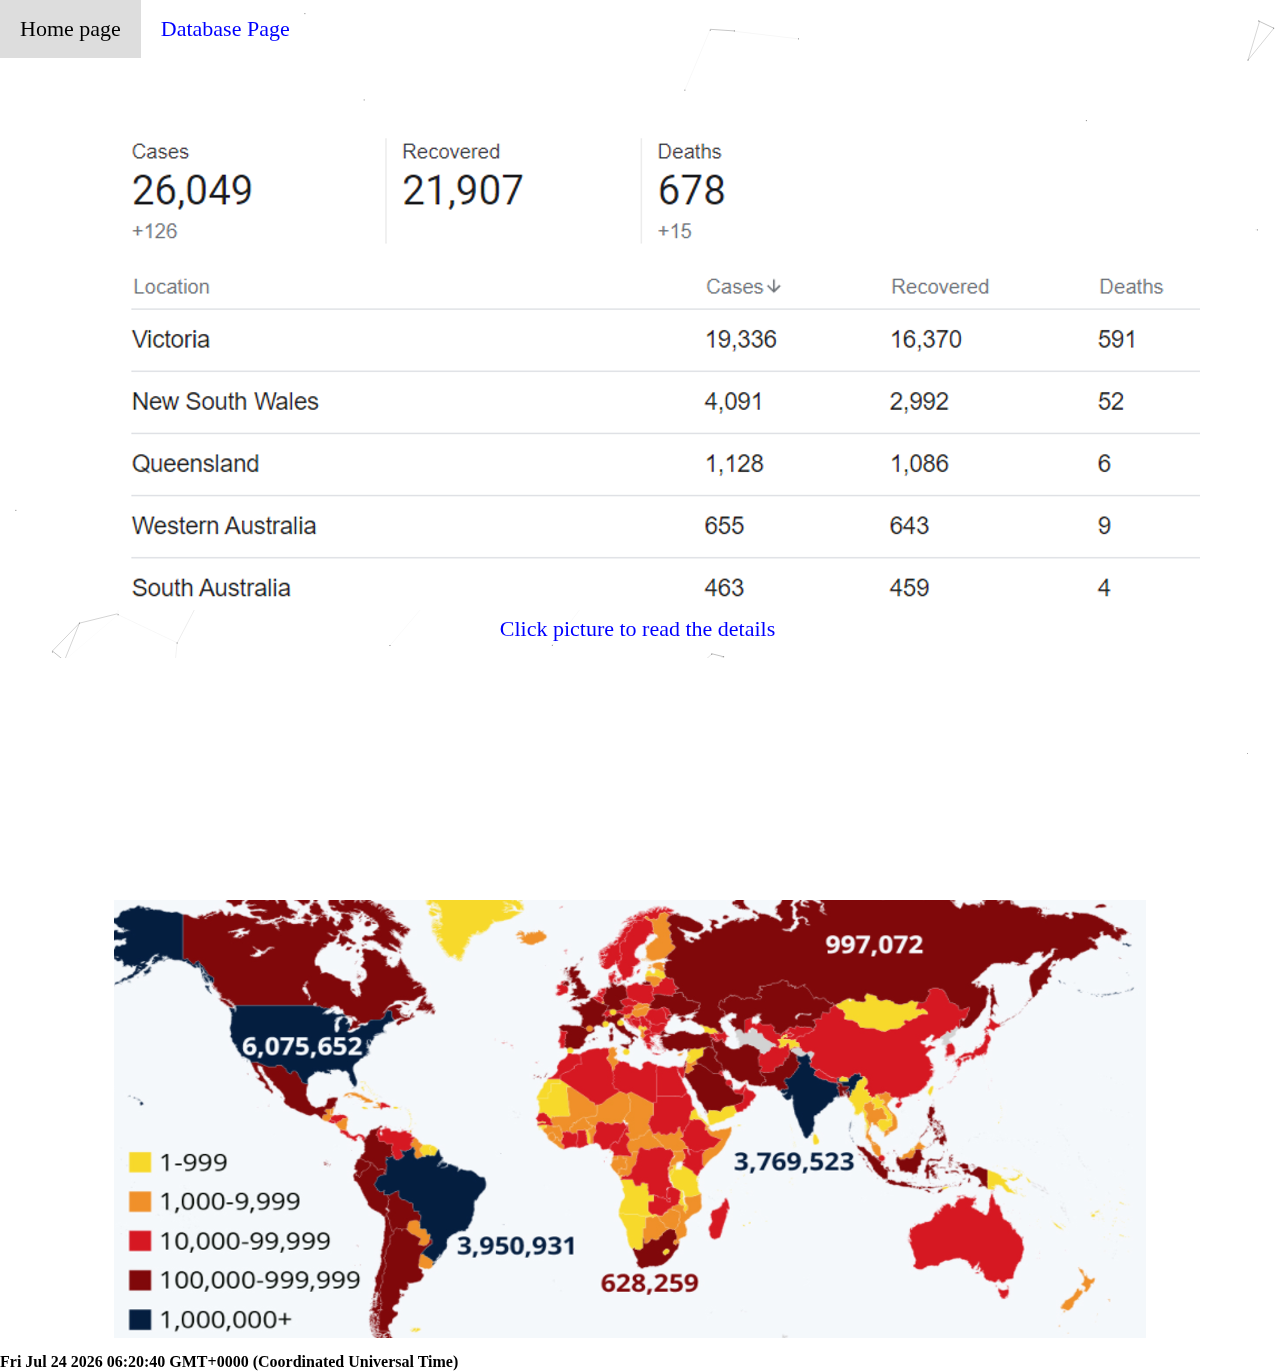
==== index.html @ 193a37d1 "Update index.html" ====
<!doctype html>
<html lang="en">





<head>
  <div class="topnav" id="mynav">
      <div>
      <a href="index.html">Home page</a>
      <a href="data.html">Database Page</a>
      <a href="javascript:void(0);" class="icon" onclick="myFunction()">
        <i class="fa fa-bars"></i></a>
    </div>
  <meta charset="utf-8">
  <meta name="viewport" content="width=device-width, initial-scale=1">

  <title>Database</title>

  <link rel="stylesheet" href="css/home.css">


</head>


<body>
  <br></br><br></br>
  <div class="fade-in-words">
           <center><div class="first-words"><h1><b>Covid-19 dissemination alerts</b></div></center>
  <div>
  <script language =javascript >
  var curIndex=0;
  //时间间隔 单位毫秒
  var timeInterval=3000;
  var arr=new Array();
  arr[0]="1.png";
  arr[1]="2.png";
  arr[2]="3.png";
  arr[3]="4.png";

  setInterval(changeImg,timeInterval);
  function changeImg()
  {
      var obj=document.getElementById("obj");
      if (curIndex==arr.length-1)
      {
          curIndex=0;
      }
      else
      {
          curIndex+=1;
      }
      obj.src=arr[curIndex];
  }
  </script>

  <a href="https://www.news.com.au/"><img id=obj src ="1.png" border =0 />
    <p>Click picture to read the details
</div></a>

</body>
<footer>
  <div class="second-words">  <p><h2>Since the first coronavirus case spotted in China on December 2019, The fight against the virus has been going on for more than half a year, mankind has been searching for cure and countermeasures, but things are not getting better.
</div></div>
    <center><img  src ="5.png" border =0 /></center>
      <h4><script src="js/scripts1.js"></script>
</footer>
</html>
---- css/home.css ----
/*自定义一个透明度从0到1的动画，它的名称是fade-in*/
@keyframes fade-in{
    0%{ opacity: 0;}
    100%{opacity:1;}
}
@-webkit-keyframes fade-in{
    0%{ opacity: 0;}
    100%{opacity:1;}
}
@-ms-keyframes fade-in{
    0%{ opacity: 0;}
    100%{opacity:1;}
}
@-o-keyframes fade-in{
    0%{ opacity: 0;}
    100%{opacity:1;}
}
@-moz-keyframes fade-in{
    0%{ opacity: 0;}
    100%{opacity:1;}
}
.first-words{
    opacity: 0;      /*实先规定文字的状态是不显示的*/
    animation: fade-in 4s ease 0s 1;    /*调用名称为fade-in的动画，全程动画显示时间4S，进入方式为ease，延时0S进入，播放次数1次*/
    -webkit-animation: fade-in 4s ease 0s 1;
    -moz-animation: fade-in 4s ease 0s 1;
    -o-animation: fade-in 4s ease 0s 1;
    -ms-animation: fade-in 4s ease 0s 1;

    /*规定动画的最后状态为结束状态*/
    animation-fill-mode:forwards;
    -webkit-animation-fill-mode: forwards;
      -o-animation-fill-mode: forwards;
      -ms-animation-fill-mode: forwards;
      -moz-animation-fill-mode: forwards;
}
.second-words{
    opacity: 0;
    animation: fade-in 4s ease 2s 1;
    -webkit-animation: fade-in 4s ease 2s 1;
    -moz-animation: fade-in 4s ease 2s 1;
    -o-animation: fade-in 4s ease 2s 1;
    -ms-animation: fade-in 4s ease 2s 1;

    /*规定动画的最后状态为结束状态*/
    animation-fill-mode:forwards;
    -webkit-animation-fill-mode: forwards;
      -o-animation-fill-mode: forwards;
      -ms-animation-fill-mode: forwards;
      -moz-animation-fill-mode: forwards;
}


*{
    margin: 0;
    padding: 0;
}
html,body{
    height: 100%;
}
#container{
    /*保证footer是相对于container位置绝对定位*/
    position:relative;
    width:100%;
    min-height:100%;
    /*设置padding-bottom值大于等于footer的height值，以保证main的内容能够全部显示出来而不被footer遮盖；*/
    padding-bottom: 100px;
    box-sizing: border-box;
}
header{
    width: 100%;
    height: 200px;
    background: #999;
}
.main{
    width: 100%;
    height: 200px;
    background: orange;
}
footer{
    width: 100%;
    height:100px;   /* footer的高度一定要是固定值*/
    position:absolute;
    bottom:0px;
    left:0px;
    background: white;
}




.topnav a {
  float: left;
  display: block;
  color: blue;
  text-align: center;
  padding: 16px 20px;
  text-decoration: none;
  font-size: 22px;
}

.topnav a:hover {
  background-color: #ddd;
  color: black;
}

.topnav a.active {
  background-color: #4CAF50;
  color: white;
}

.topnav .icon {
  display: none;
}
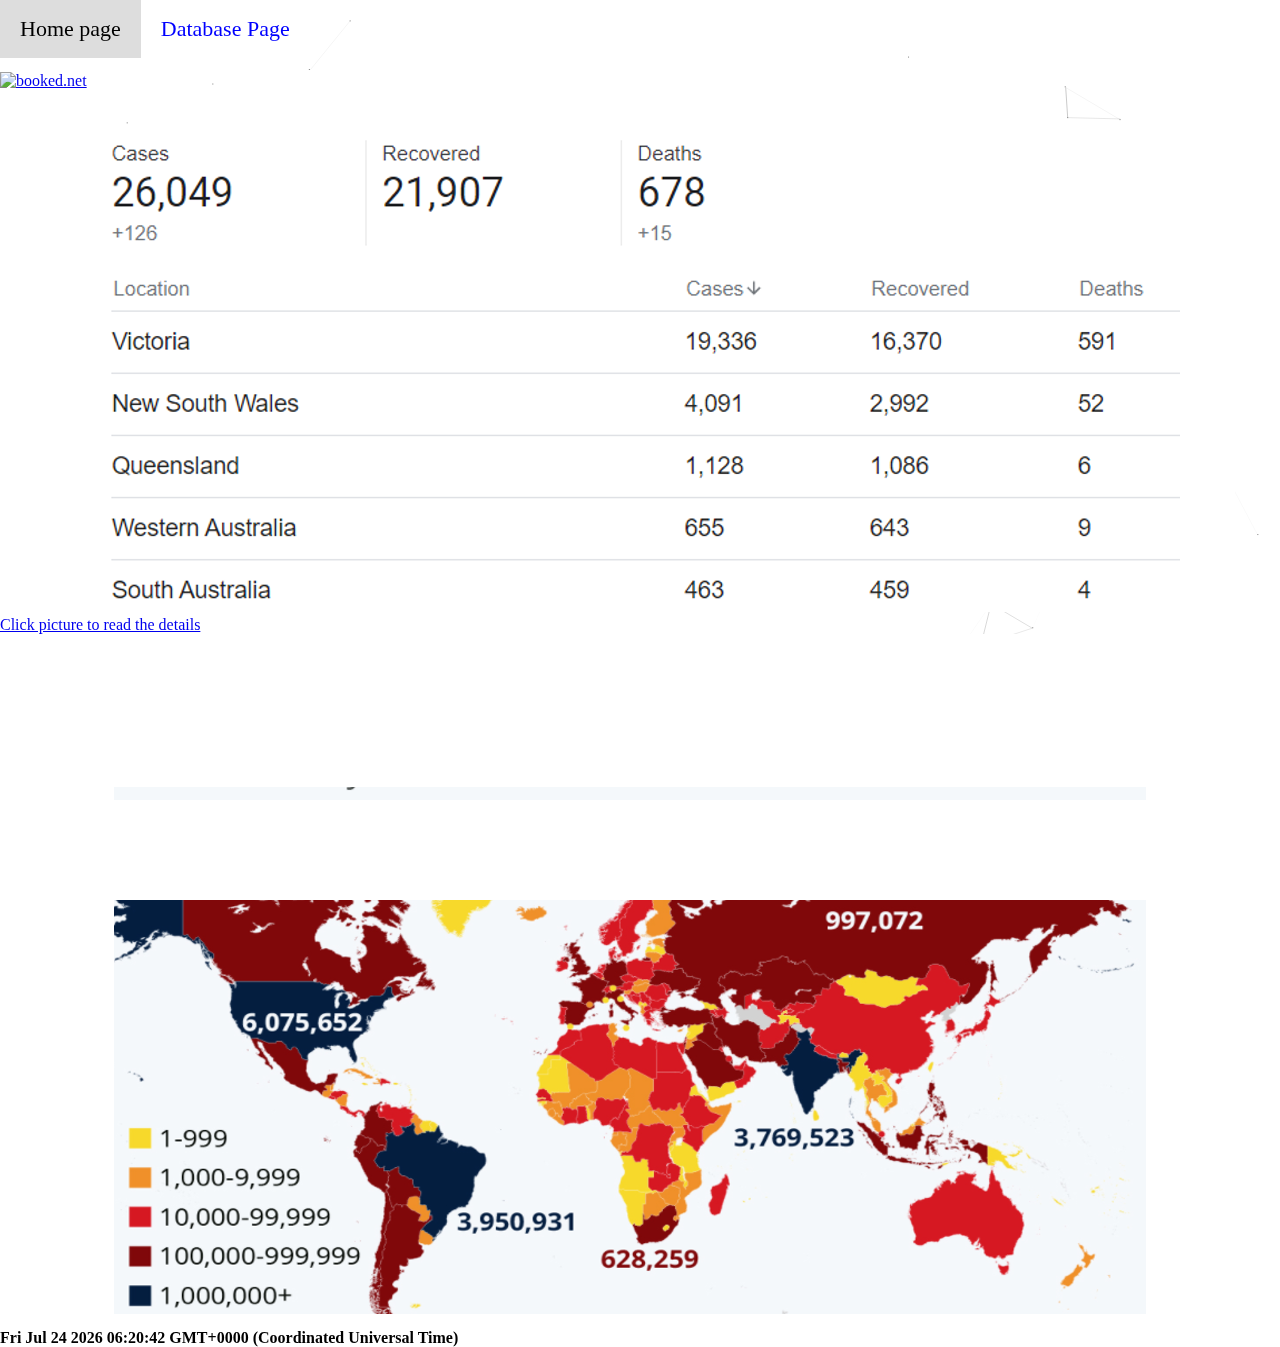
==== commit b584b68b: "Update index.html" ====
--- a/index.html
+++ b/index.html
@@ -26,12 +26,15 @@
 
 <body>
   <br></br><br></br>
+
+ </div>
+ <!-- weather widget start --><a target="_blank" href="https://www.booked.net/weather/darwin-30149"><img src="https://w.bookcdn.com/weather/picture/1_30149_1_1_137AE9_320_ffffff_333333_08488D_1_ffffff_333333_0_6.png?scode=124&domid=w209&anc_id=39094"  alt="booked.net"/></a><!-- weather widget end -->
   <div class="fade-in-words">
            <center><div class="first-words"><h1><b>Covid-19 dissemination alerts</b></div></center>
   <div>
   <script language =javascript >
   var curIndex=0;
-  //时间间隔 单位毫秒
+ 
   var timeInterval=3000;
   var arr=new Array();
   arr[0]="1.png";
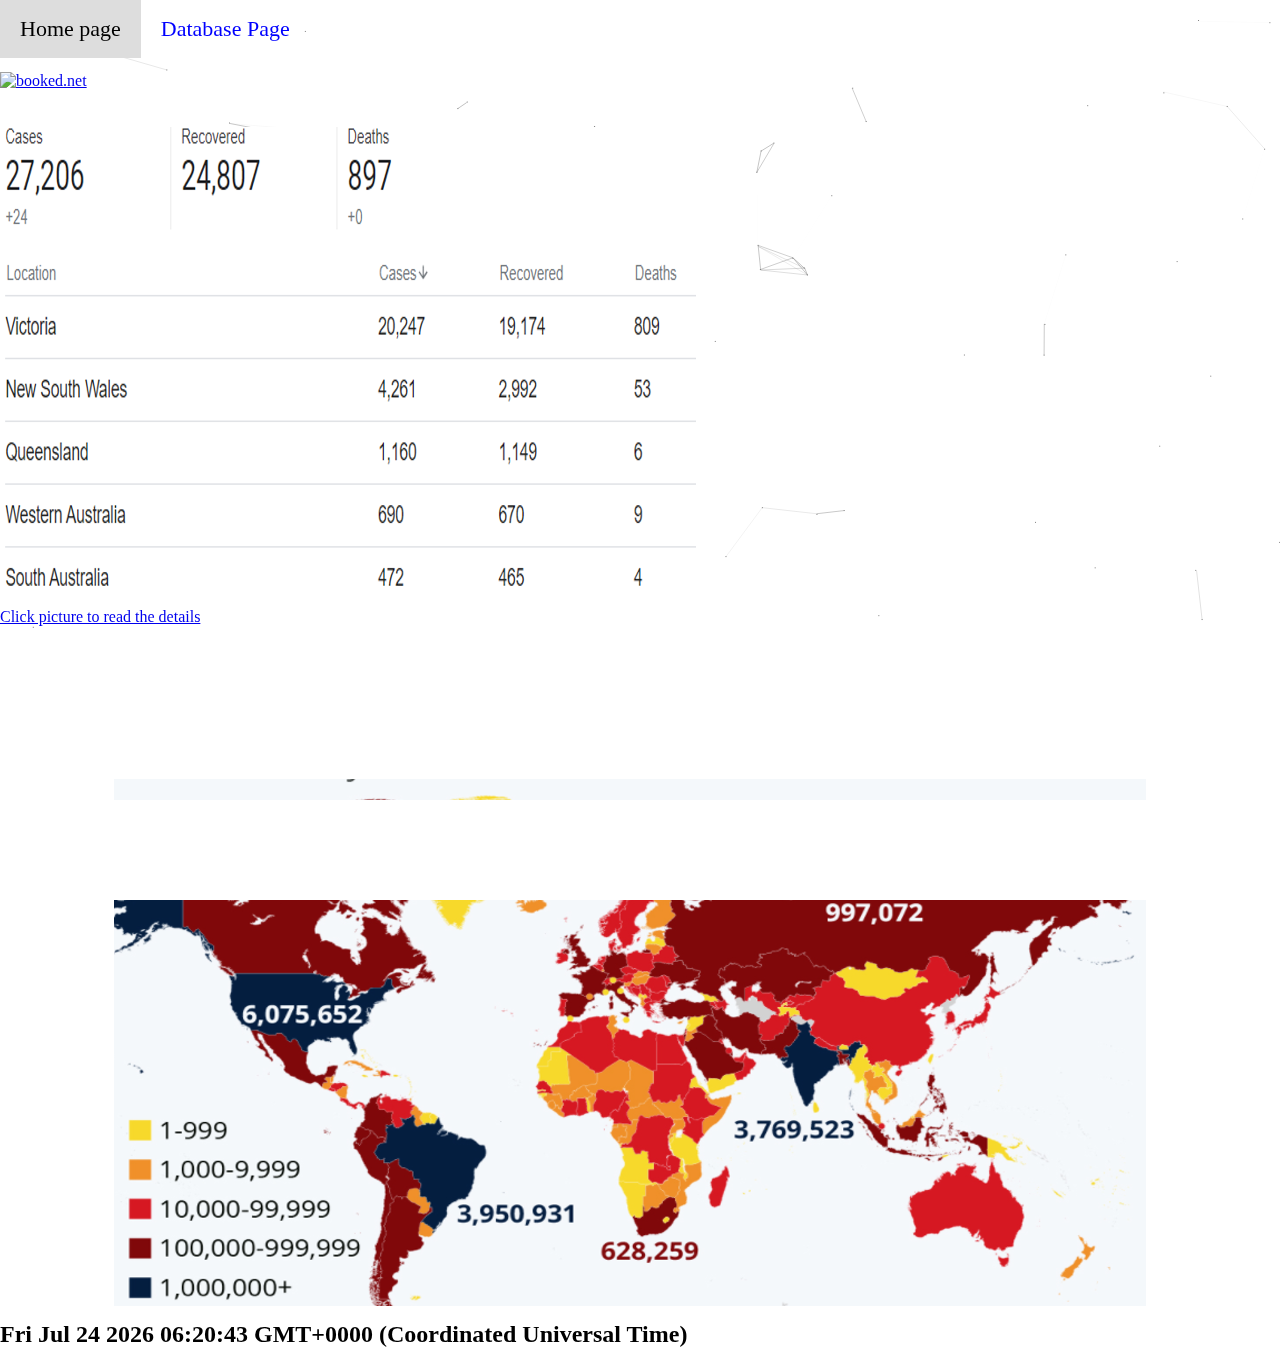
==== commit d66e8de8: "Update index.html" ====
--- a/index.html
+++ b/index.html
@@ -67,6 +67,6 @@
   <div class="second-words">  <p><h2>Since the first coronavirus case spotted in China on December 2019, The fight against the virus has been going on for more than half a year, mankind has been searching for cure and countermeasures, but things are not getting better.
 </div></div>
     <center><img  src ="5.png" border =0 /></center>
-      <h4><script src="js/scripts1.js"></script>
+      <h2><script src="js/scripts1.js"></script>
 </footer>
 </html>
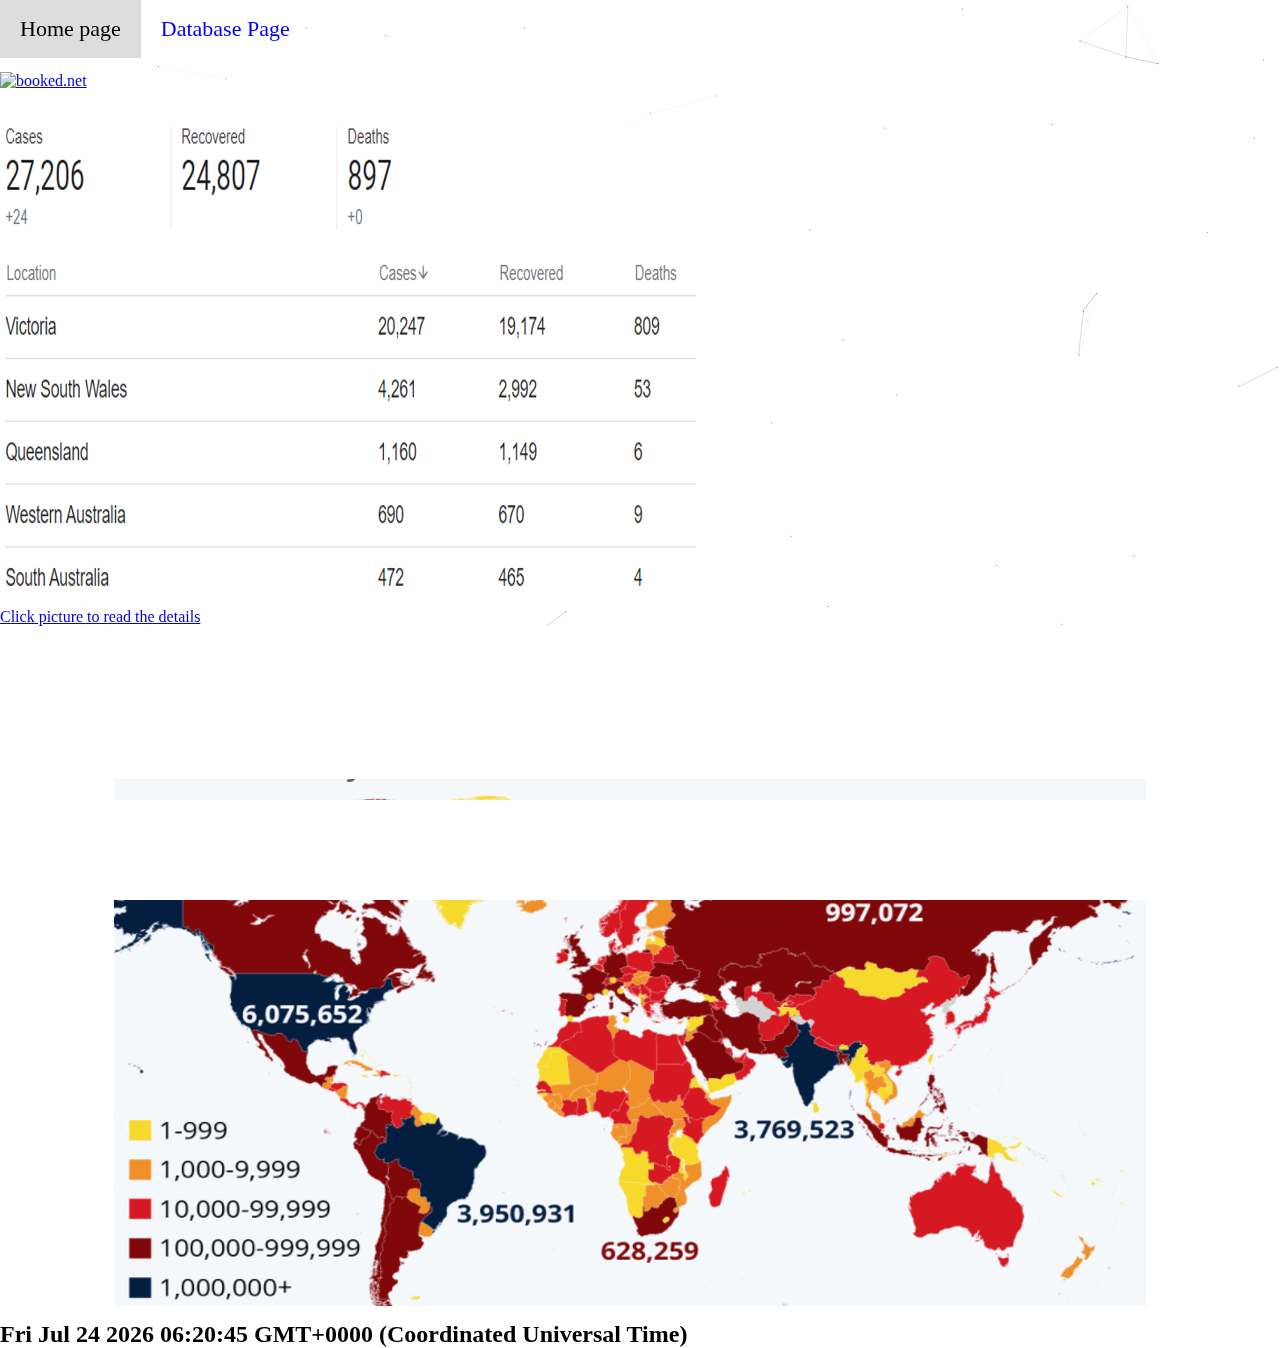
==== commit 276975c5: "Update index.html" ====
--- a/index.html
+++ b/index.html
@@ -30,7 +30,7 @@
  </div>
  <!-- weather widget start --><a target="_blank" href="https://www.booked.net/weather/darwin-30149"><img src="https://w.bookcdn.com/weather/picture/1_30149_1_1_137AE9_320_ffffff_333333_08488D_1_ffffff_333333_0_6.png?scode=124&domid=w209&anc_id=39094"  alt="booked.net"/></a><!-- weather widget end -->
   <div class="fade-in-words">
-           <center><div class="first-words"><h1><b>Covid-19 dissemination alerts</b></div></center>
+           <center><div class="first-words"><h1><b>Covid-19 alerts</b></div></center>
   <div>
   <script language =javascript >
   var curIndex=0;
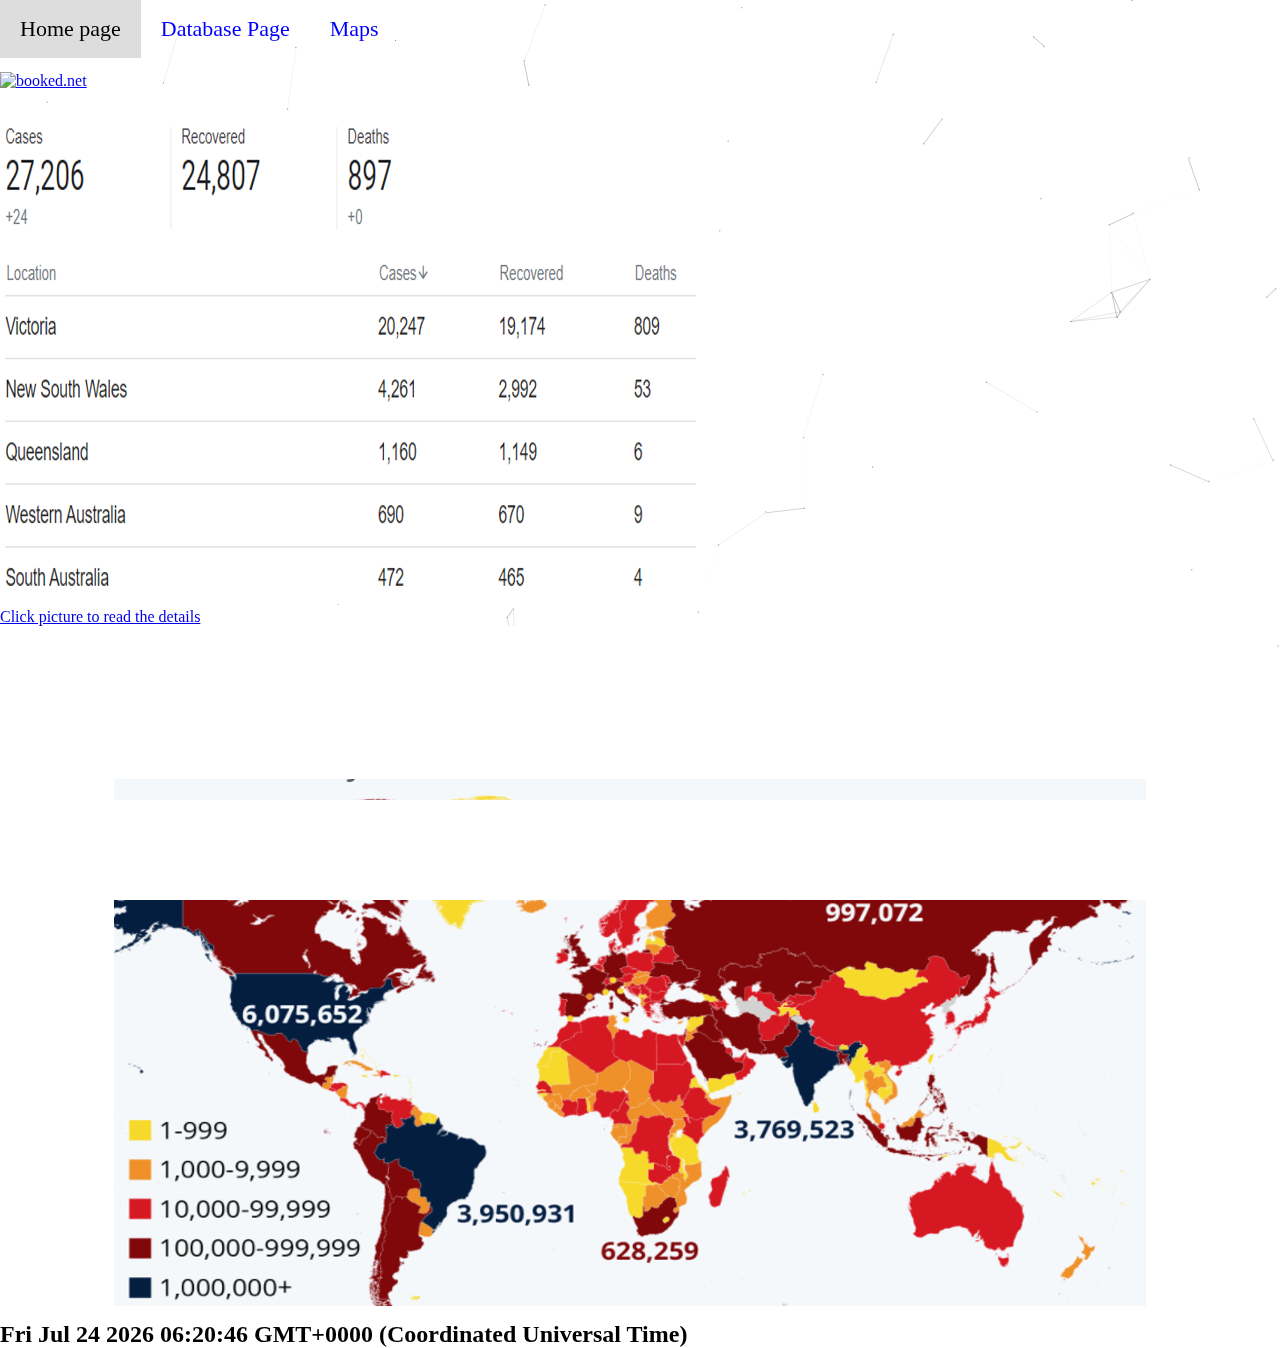
==== commit b6693857: "Update index.html" ====
--- a/index.html
+++ b/index.html
@@ -10,6 +10,7 @@
       <div>
       <a href="index.html">Home page</a>
       <a href="data.html">Database Page</a>
+      <a href="map.html">Maps</a>
       <a href="javascript:void(0);" class="icon" onclick="myFunction()">
         <i class="fa fa-bars"></i></a>
     </div>
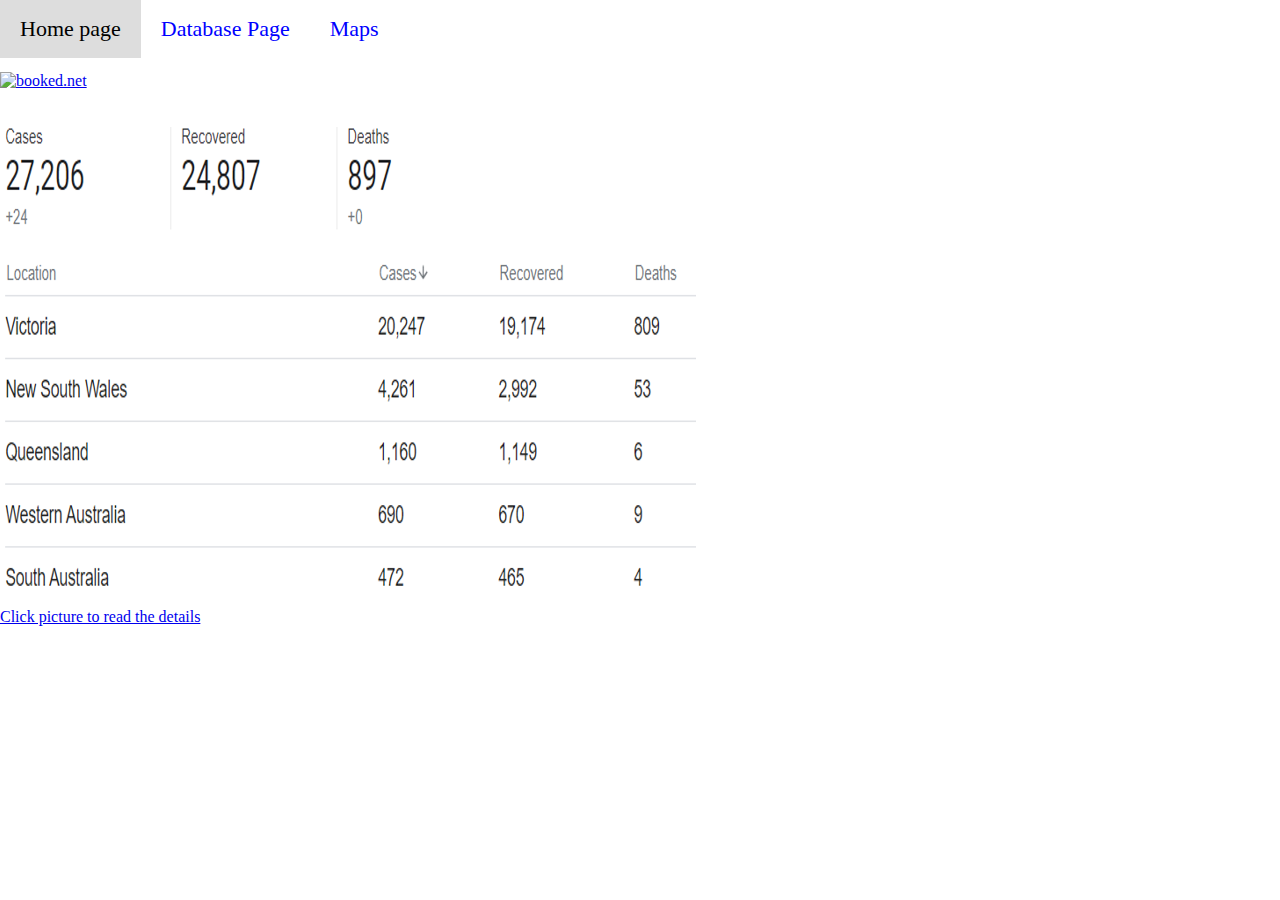
==== commit 95f0c811: "Update index.html" ====
--- a/index.html
+++ b/index.html
@@ -64,10 +64,5 @@
 </div></a>
 
 </body>
-<footer>
-  <div class="second-words">  <p><h2>Since the first coronavirus case spotted in China on December 2019, The fight against the virus has been going on for more than half a year, mankind has been searching for cure and countermeasures, but things are not getting better.
-</div></div>
-    <center><img  src ="5.png" border =0 /></center>
-      <h2><script src="js/scripts1.js"></script>
-</footer>
+
 </html>
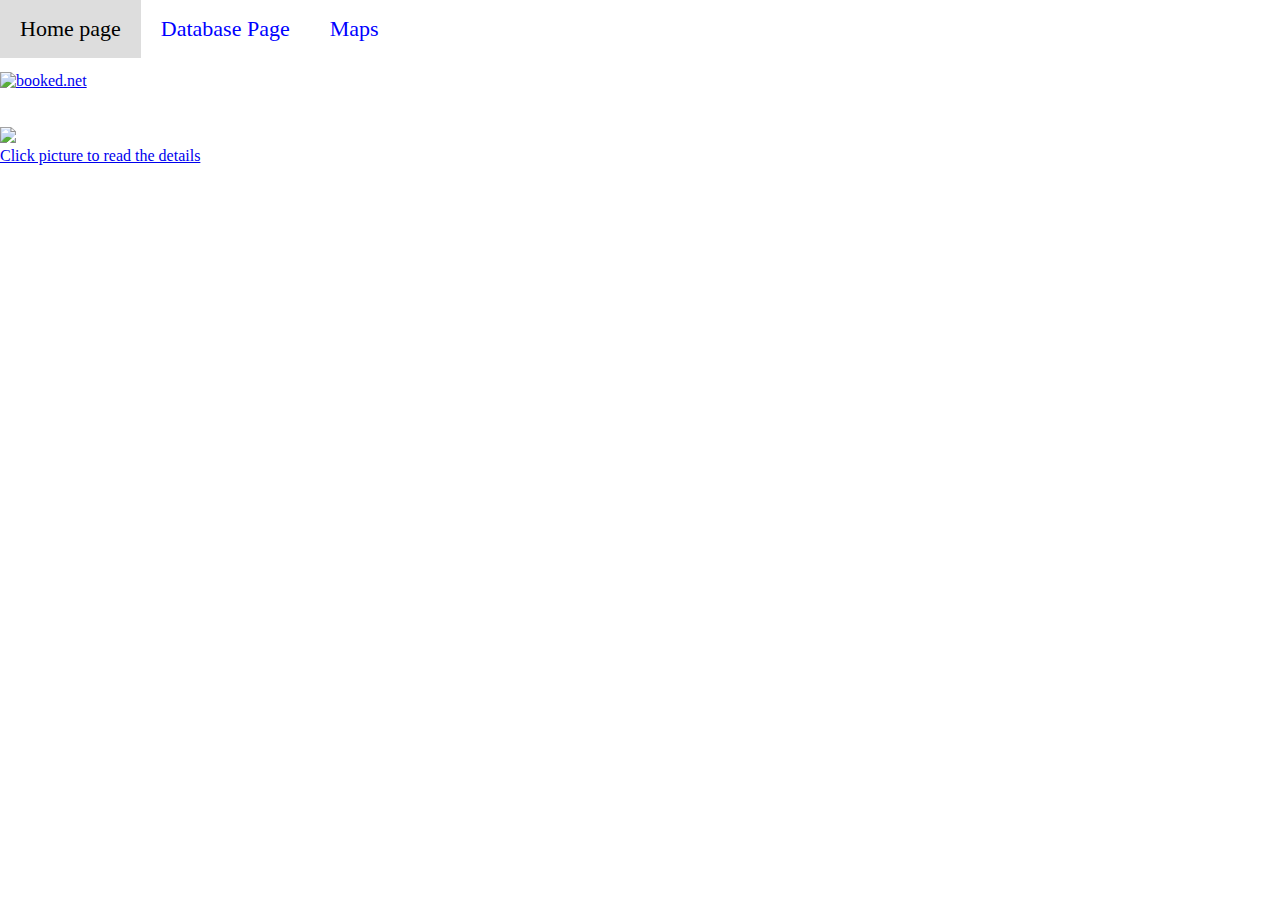
==== commit 3bf9cf98: "Update index.html" ====
--- a/index.html
+++ b/index.html
@@ -38,10 +38,9 @@
  
   var timeInterval=3000;
   var arr=new Array();
-  arr[0]="1.png";
-  arr[1]="2.png";
-  arr[2]="3.png";
-  arr[3]="4.png";
+  arr[0]="10.png";
+  arr[1]="11.png";
+  
 
   setInterval(changeImg,timeInterval);
   function changeImg()
@@ -59,7 +58,7 @@
   }
   </script>
 
-  <a href="https://www.news.com.au/"><img id=obj src ="1.png" border =0 />
+  <a href="https://www.news.com.au/"><img id=obj src ="10.png" border =0 />
     <p>Click picture to read the details
 </div></a>
 
